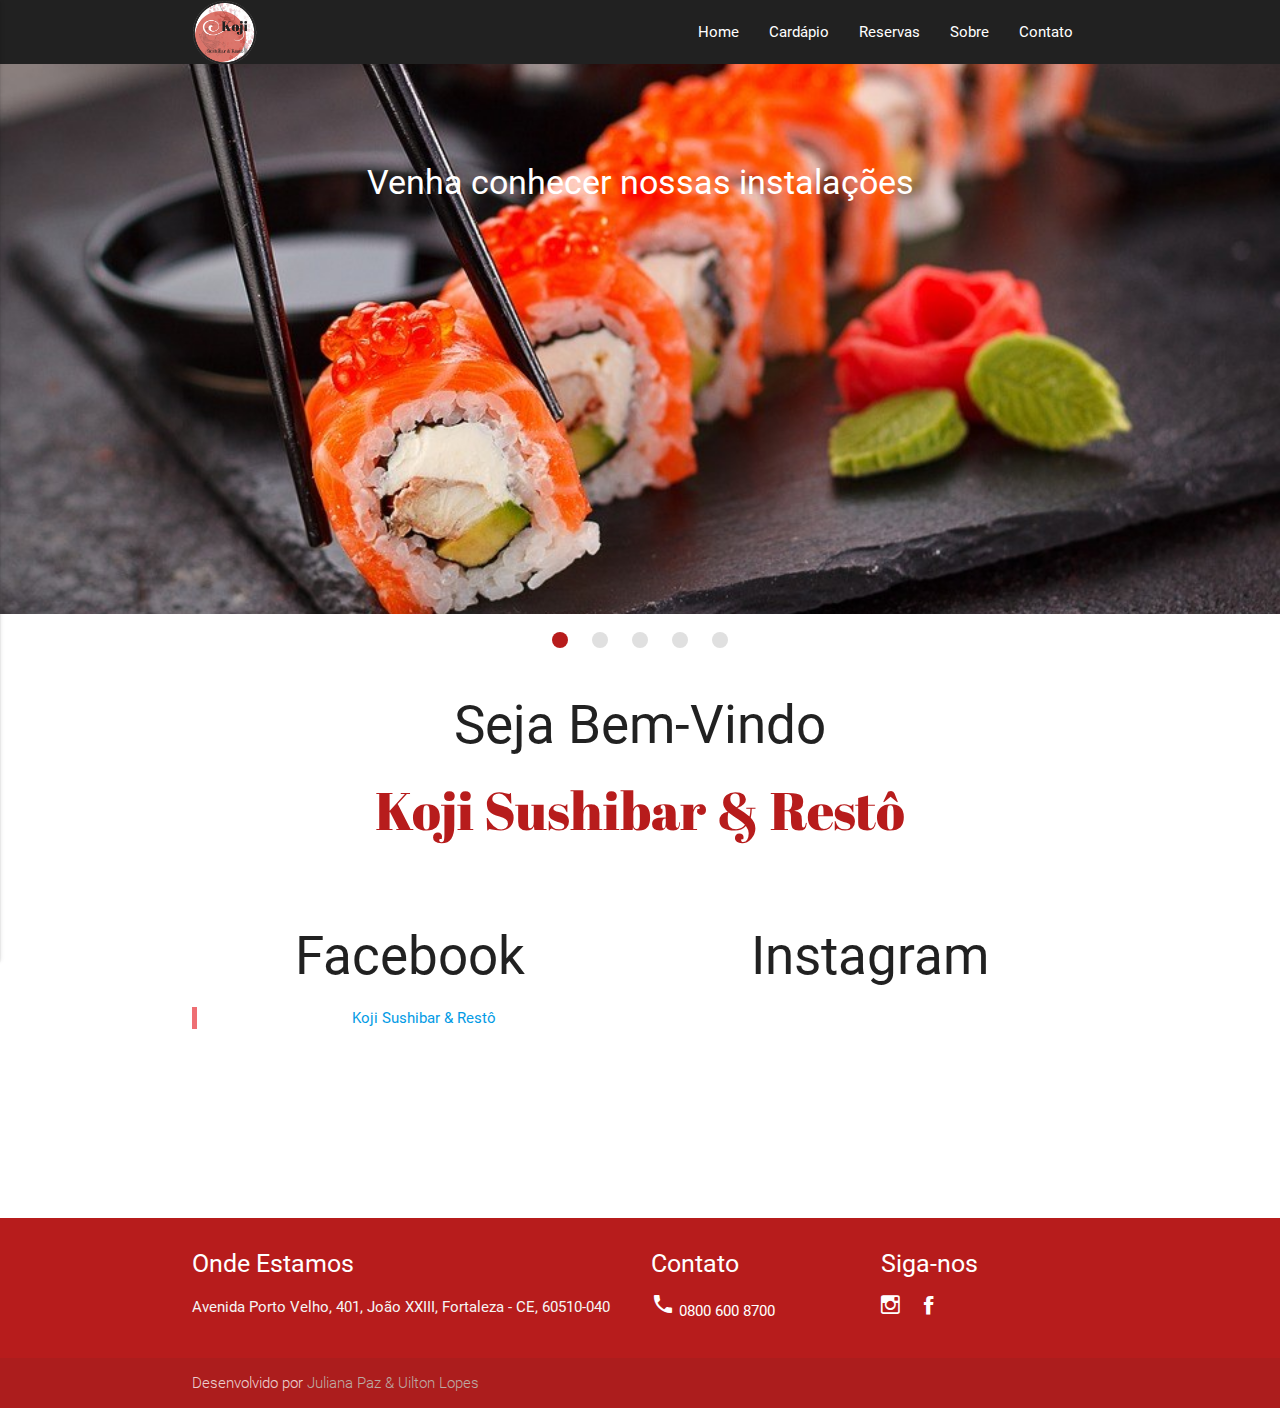
==== index.html @ aae3922b "ajuste facebook" ====
<!DOCTYPE html>
<html lang="pt-BR">
<head>
  <meta http-equiv="Content-Type" content="text/html; charset=UTF-8"/>
  <meta name="viewport" content="width=device-width, initial-scale=1"/>
  <link rel="apple-touch-icon" sizes="57x57" href="images/favicons/apple-icon-57x57.png">
  <link rel="apple-touch-icon" sizes="60x60" href="images/favicons/apple-icon-60x60.png">
  <link rel="apple-touch-icon" sizes="72x72" href="images/favicons/apple-icon-72x72.png">
  <link rel="apple-touch-icon" sizes="76x76" href="images/favicons/apple-icon-76x76.png">
  <link rel="apple-touch-icon" sizes="114x114" href="images/favicons/apple-icon-114x114.png">
  <link rel="apple-touch-icon" sizes="120x120" href="images/favicons/apple-icon-120x120.png">
  <link rel="apple-touch-icon" sizes="144x144" href="images/favicons/apple-icon-144x144.png">
  <link rel="apple-touch-icon" sizes="152x152" href="images/favicons/apple-icon-152x152.png">
  <link rel="apple-touch-icon" sizes="180x180" href="images/favicons/apple-icon-180x180.png">
  <link rel="icon" type="image/png" sizes="192x192"  href="images/favicons/android-icon-192x192.png">
  <link rel="icon" type="image/png" sizes="32x32" href="images/favicons/favicon-32x32.png">
  <link rel="icon" type="image/png" sizes="96x96" href="images/favicons/favicon-96x96.png">
  <link rel="icon" type="image/png" sizes="16x16" href="images/favicons/favicon-16x16.png">
  <link rel="manifest" href="images/favicons/manifest.json">
  <meta name="msapplication-config" content="images/favicons/browserconfig.xml" />
  <meta name="msapplication-TileColor" content="#ffffff">
  <meta name="msapplication-TileImage" content="images/favicons/ms-icon-144x144.png">
  <meta name="theme-color" content="#ffffff">
  <title>Koji Sushibar & Restô</title>

  <!-- CSS  -->
  <link href="https://fonts.googleapis.com/icon?family=Material+Icons" rel="stylesheet">
  <link href="https://fonts.googleapis.com/css?family=Abril+Fatface" rel="stylesheet">

  <link href="css/materialize.css" type="text/css" rel="stylesheet" media="screen,projection"/>
  <link href="css/style.css" type="text/css" rel="stylesheet" media="screen,projection"/>
  <link href="css/ionicons.css" type="text/css" rel="stylesheet" media="screen,projection"/><!-- LightWidget WIDGET -->
  <script src="//lightwidget.com/widgets/lightwidget.js"></script>
</head>
<body>

  <div id="fb-root"></div>
  <script>(function (d, s, id) {
      var js, fjs = d.getElementsByTagName(s)[0];
      if (d.getElementById(id)) return;
      js = d.createElement(s); js.id = id;
      js.src = 'https://connect.facebook.net/pt_BR/sdk.js#xfbml=1&version=v2.10';
      fjs.parentNode.insertBefore(js, fjs);
    }(document, 'script', 'facebook-jssdk'));</script>

  <nav class=" grey darken-4" role="navigation">
    <div class="nav-wrapper container">
      <a id="logo-container" href="index.html" class="brand-logo"><img class="logo-koji" src="images/logo.png" alt=""></a>
      <ul class="right hide-on-med-and-down">
        <li><a href="index.html">Home</a></li>
        <li><a href="cardapio.html">Cardápio</a></li>
        <li><a href="reservas.html">Reservas</a></li>
        <li><a href="sobre.html">Sobre</a></li>
        <li><a href="contato.html">Contato</a></li>
      </ul>

      <ul id="nav-mobile" class="side-nav">
        <li><a href="index.html">Home</a></li>
        <li><a href="cardapio.html">Cardápio</a></li>
        <li><a href="reservas.html">Reservas</a></li>
        <li><a href="sobre.html">Sobre</a></li>
        <li><a href="contato.html">Contato</a></li>
      </ul>
      <a href="#" data-activates="nav-mobile" class="button-collapse"><i class="material-icons">menu</i></a>
    </div>
  </nav>

  <div class="slider">
     <ul class="slides">
       <li>
         <img src="images/slider/01.jpg"> <!-- random image -->
         <div class="caption center-align">
           <h4>Venha conhecer nossas instalações</h4>
         </div>
       </li>
       <li>
         <img src="images/slider/02.jpg"> <!-- random image -->
         <div class="caption left-align">
         </div>
       </li>
       <li>
         <img src="images/slider/03.jpg"> <!-- random image -->
         <div class="caption right-align">
           <h4>O sabor que você procura</h4>
         </div>
       </li>
       <li>
         <img src="images/slider/04.jpg"> <!-- random image -->
         <div class="caption center-align">
         </div>
       </li>
       <li>
         <img src="images/slider/05.jpg"> <!-- random image -->
         <div class="caption center-align">
           <h4>Os melhores sushis da cidade você encontra aqui!</h4>
         </div>
       </li>
     </ul>
   </div>

  <div class="container">
    <div class="section">

      <!--   Icon Section   -->
      <div class="row">
        <div class="col s12 m12">
          <h2 class="header center ">Seja Bem-Vindo</h2>
          <h2 class="header center red-text text-darken-4 font-custom">Koji Sushibar & Restô</h2>
          <div class="row">
           <div class="col s12 m6">
            <h2 class="header center ">Facebook</h2>
            <div class="fb-page center-align" data-href="https://www.facebook.com/Koji-Sushibar-Rest%C3%B4-158078641458672/" data-tabs="timeline"
              data-small-header="false" data-adapt-container-width="true" data-hide-cover="false" data-show-facepile="true">
              <blockquote cite="https://www.facebook.com/Koji-Sushibar-Rest%C3%B4-158078641458672/" class="fb-xfbml-parse-ignore">
                <a href="https://www.facebook.com/Koji-Sushibar-Rest%C3%B4-158078641458672/">Koji Sushibar &amp; Restô</a>
              </blockquote>
            </div>
           </div>
           <div class="col s12 m6 center-align">
            <h2 class="header center ">Instagram</h2>
            <iframe src="//lightwidget.com/widgets/8114e219bb50584c922c8d142a0c74e5.html" scrolling="no" allowtransparency="true" class="lightwidget-widget"
              style="width: 100%; border: 0; overflow: hidden;"></iframe>

           </div>
          </div>
        </div>
      </div>

    </div>
  </div>


  <footer class="page-footer red darken-4">
    <div class="container">
      <div class="row">
        <div class="col l6 s12">
          <h5 class="white-text">Onde Estamos</h5>
          <p class="grey-text text-lighten-4">Avenida Porto Velho, 401, João XXIII, Fortaleza - CE, 60510-040</p>
        </div>
        <div class="col l3 s6">
          <h5 class="white-text">Contato</h5>
          <ul>
            <li><i class="material-icons">local_phone</i> 0800 600 8700</li>
          </ul>
        </div>
        <div class="col l3 s6">
          <h5 class="white-text">Siga-nos</h5>
          <ul>
            <li><h5><a href="#" class="white-text"><i class="ion-social-instagram-outline"></i></a> &nbsp&nbsp&nbsp<a href="#" class="white-text"><i class="ion-social-facebook"></i></a></h5></li>
          </ul>
        </div>
      </div>
    </div>
    <div class="footer-copyright">
      <div class="container">
      Desenvolvido por <a class="brown-text text-lighten-3" href="#">Juliana Paz & Uilton Lopes</a>
      </div>
    </div>
  </footer>


  <!--  Scripts-->
  <script src="https://code.jquery.com/jquery-2.1.1.min.js"></script>
  <script src="js/materialize.js"></script>
  <script src="js/init.js"></script>


  </body>
</html>
---- css/style.css ----
/* Custom Stylesheet */
/**
 * Use this file to override Materialize files so you can update
 * the core Materialize files in the future
 *
 * Made By MaterializeCSS.com
 */


nav ul a,
nav .brand-logo {
  color: #fff;
}

p {
  line-height: 2rem;
}

.button-collapse {
  color: #b71c1c;
}

.parallax-container {
  min-height: 380px;
  line-height: 0;
  height: auto;
  color: rgba(255,255,255,.9);
}
  .parallax-container .section {
    width: 100%;
  }

@media only screen and (max-width : 992px) {
  .parallax-container .section {
    position: absolute;
    top: 40%;
  }
  #index-banner .section {
    top: 10%;
  }
}

@media only screen and (max-width : 600px) {
  #index-banner .section {
    top: 0;
  }
}

.icon-block {
  padding: 0 15px;
}
.icon-block .material-icons {
  font-size: inherit;
}

footer.page-footer {
  margin: 0;
}

.logo-koji{
  height: 65px;
}
.card .card-content {
    padding: 8px;
}
.font-custom{
  font-family: 'Abril Fatface', cursive !important;
  margin-bottom: 60px;
}

.side-nav li > a:hover {
    background-color: #b71c1c;
}

nav ul a:hover {
    background-color: #b71c1c;
}

.slider .indicators .indicator-item.active {
  background-color: #b71c1c;
}

nav, nav .nav-wrapper i, nav a.button-collapse, nav a.button-collapse i {
    height: 64px !important;
    line-height: 64px !important;
}
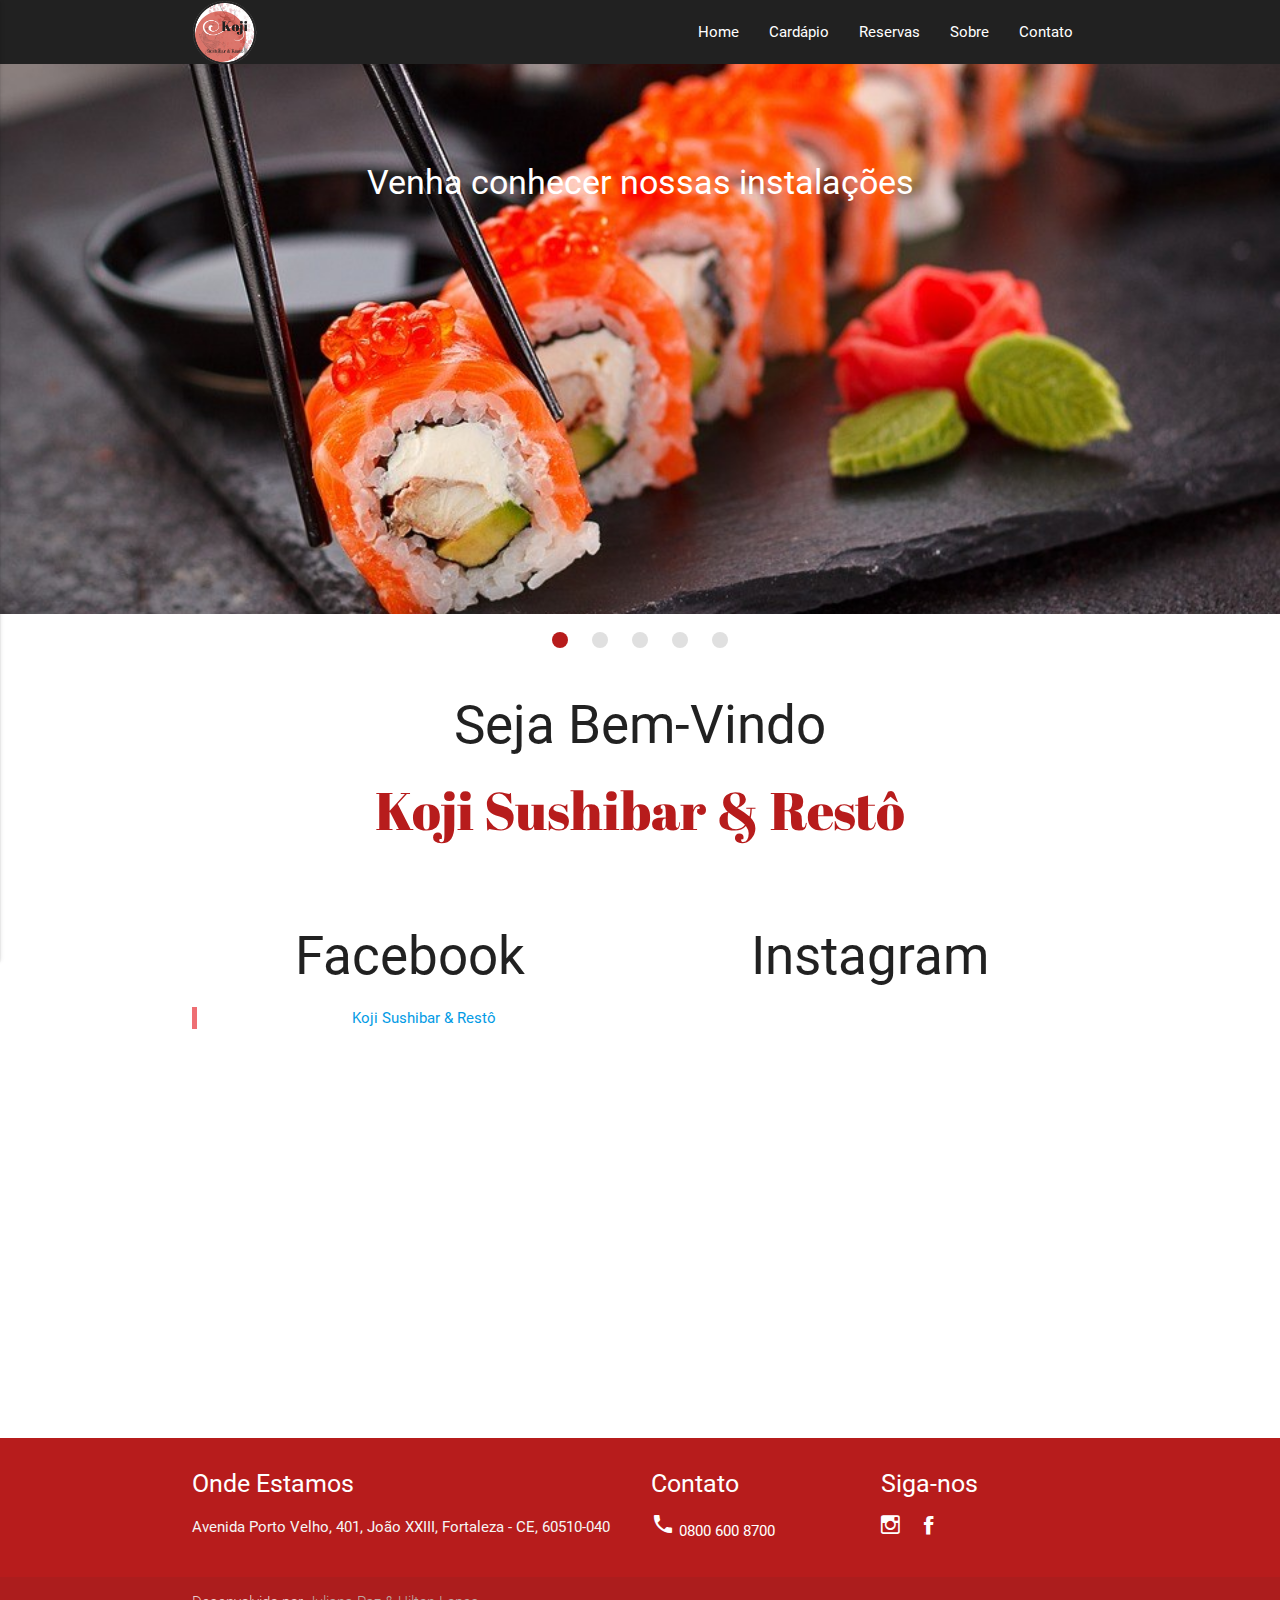
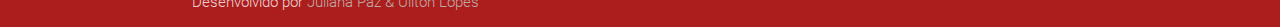
==== commit 9384241d: "ajuste facebook" ====
--- a/index.html
+++ b/index.html
@@ -29,8 +29,7 @@
 
   <link href="css/materialize.css" type="text/css" rel="stylesheet" media="screen,projection"/>
   <link href="css/style.css" type="text/css" rel="stylesheet" media="screen,projection"/>
-  <link href="css/ionicons.css" type="text/css" rel="stylesheet" media="screen,projection"/><!-- LightWidget WIDGET -->
-  <script src="//lightwidget.com/widgets/lightwidget.js"></script>
+  <link href="css/ionicons.css" type="text/css" rel="stylesheet" media="screen,projection"/>
 </head>
 <body>
 
@@ -118,8 +117,8 @@
            </div>
            <div class="col s12 m6 center-align">
             <h2 class="header center ">Instagram</h2>
-            <iframe src="//lightwidget.com/widgets/8114e219bb50584c922c8d142a0c74e5.html" scrolling="no" allowtransparency="true" class="lightwidget-widget"
-              style="width: 100%; border: 0; overflow: hidden;"></iframe>
+            <iframe src="//users.instush.com/collage-tiny/?cols=7&rows=7&bg=transparent&space=true&rd=false&grd=false&gpd=6&user_id=6295194646&username=kojisushibar&sid=-1&susername=-1&tag=-1&stype=mine&t=999999_o3rooUMYet9h8YyOx71Mav7PE_XGdKXQ_nUI_26q8YU12kJAuffybiQ1Q1eRaynr1UzX2L6Uic"
+              allowtransparency="true" frameborder="0" scrolling="no" style="display:block;width:376px;height:376px;border:none;overflow:visible;"></iframe>
 
            </div>
           </div>
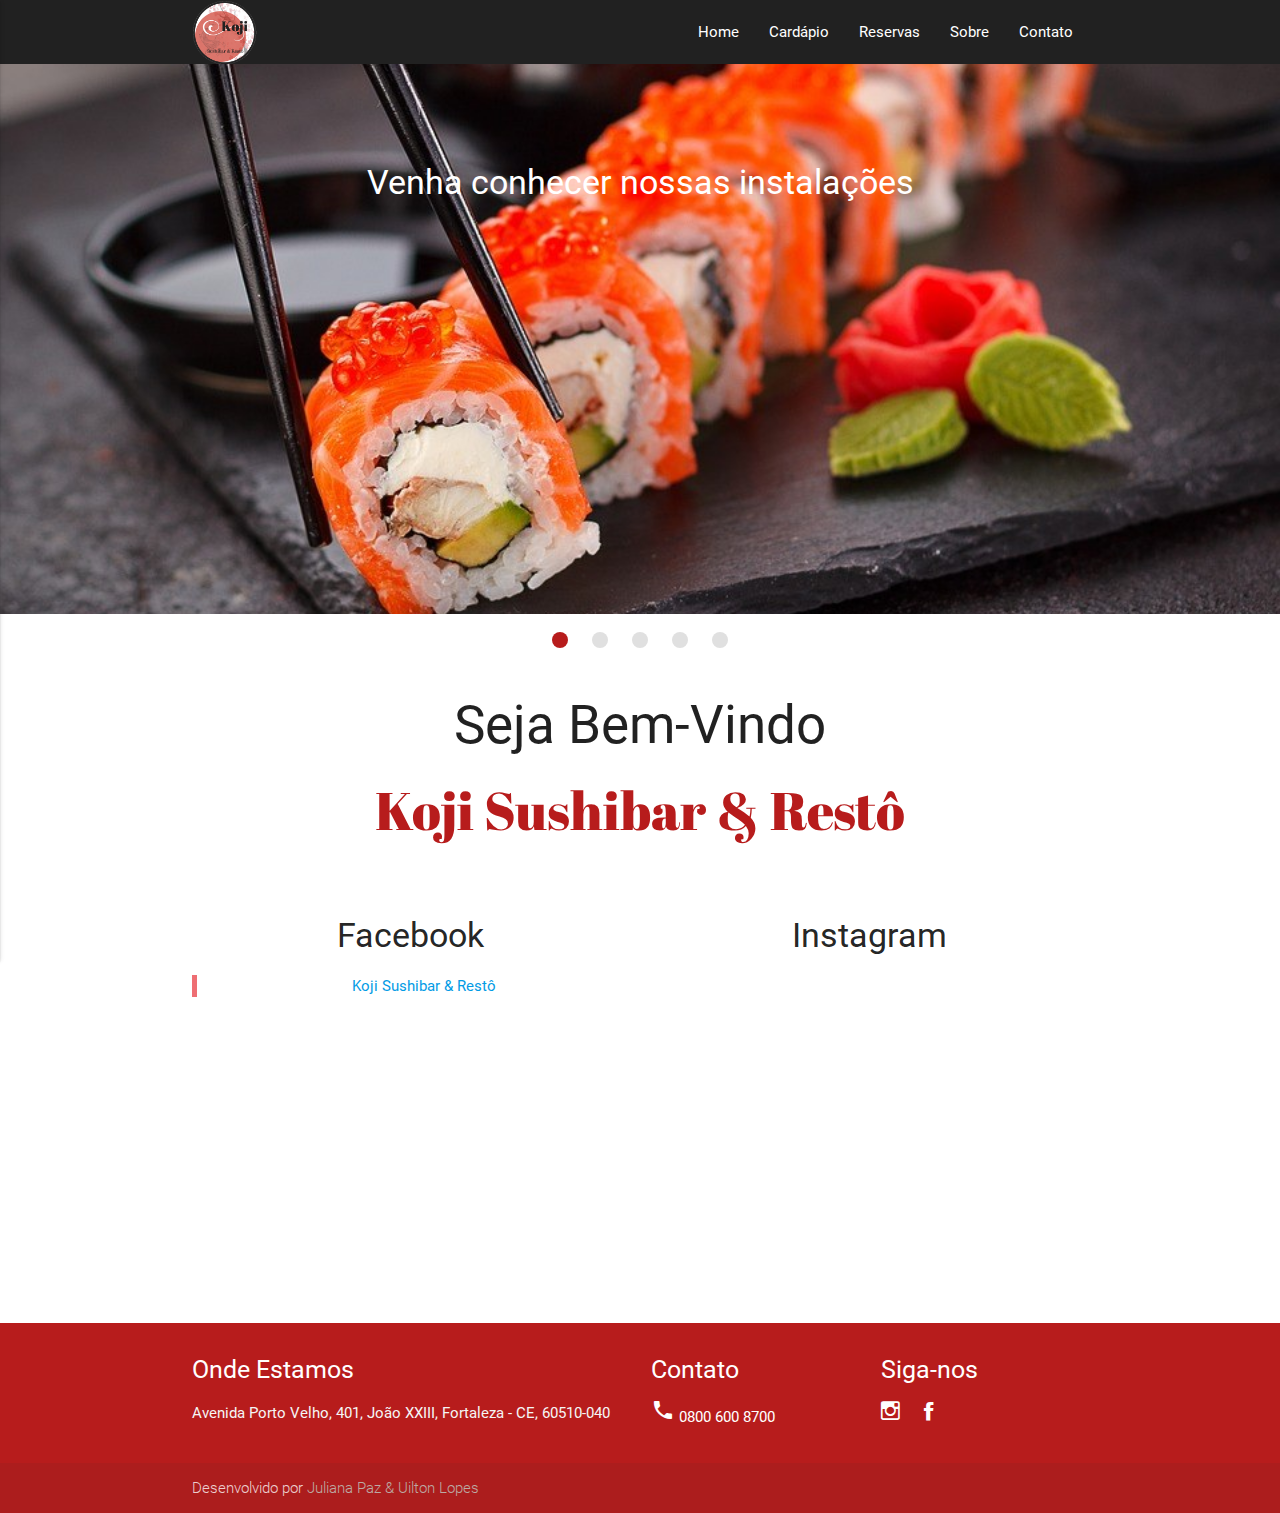
==== commit be046c38: "ajuste facebook" ====
--- a/index.html
+++ b/index.html
@@ -107,7 +107,7 @@
           <h2 class="header center red-text text-darken-4 font-custom">Koji Sushibar & Restô</h2>
           <div class="row">
            <div class="col s12 m6">
-            <h2 class="header center ">Facebook</h2>
+            <h4 class="center">Facebook</h4>
             <div class="fb-page center-align" data-href="https://www.facebook.com/Koji-Sushibar-Rest%C3%B4-158078641458672/" data-tabs="timeline"
               data-small-header="false" data-adapt-container-width="true" data-hide-cover="false" data-show-facepile="true">
               <blockquote cite="https://www.facebook.com/Koji-Sushibar-Rest%C3%B4-158078641458672/" class="fb-xfbml-parse-ignore">
@@ -116,9 +116,9 @@
             </div>
            </div>
            <div class="col s12 m6 center-align">
-            <h2 class="header center ">Instagram</h2>
+            <h4 class="center">Instagram</h4>
             <iframe src="//users.instush.com/collage-tiny/?cols=7&rows=7&bg=transparent&space=true&rd=false&grd=false&gpd=6&user_id=6295194646&username=kojisushibar&sid=-1&susername=-1&tag=-1&stype=mine&t=999999_o3rooUMYet9h8YyOx71Mav7PE_XGdKXQ_nUI_26q8YU12kJAuffybiQ1Q1eRaynr1UzX2L6Uic"
-              allowtransparency="true" frameborder="0" scrolling="no" style="display:block;width:376px;height:376px;border:none;overflow:visible;"></iframe>
+              allowtransparency="true" frameborder="0" scrolling="no" style="display:block;width:300px;height:300px;border:none;overflow:visible;"></iframe>
 
            </div>
           </div>
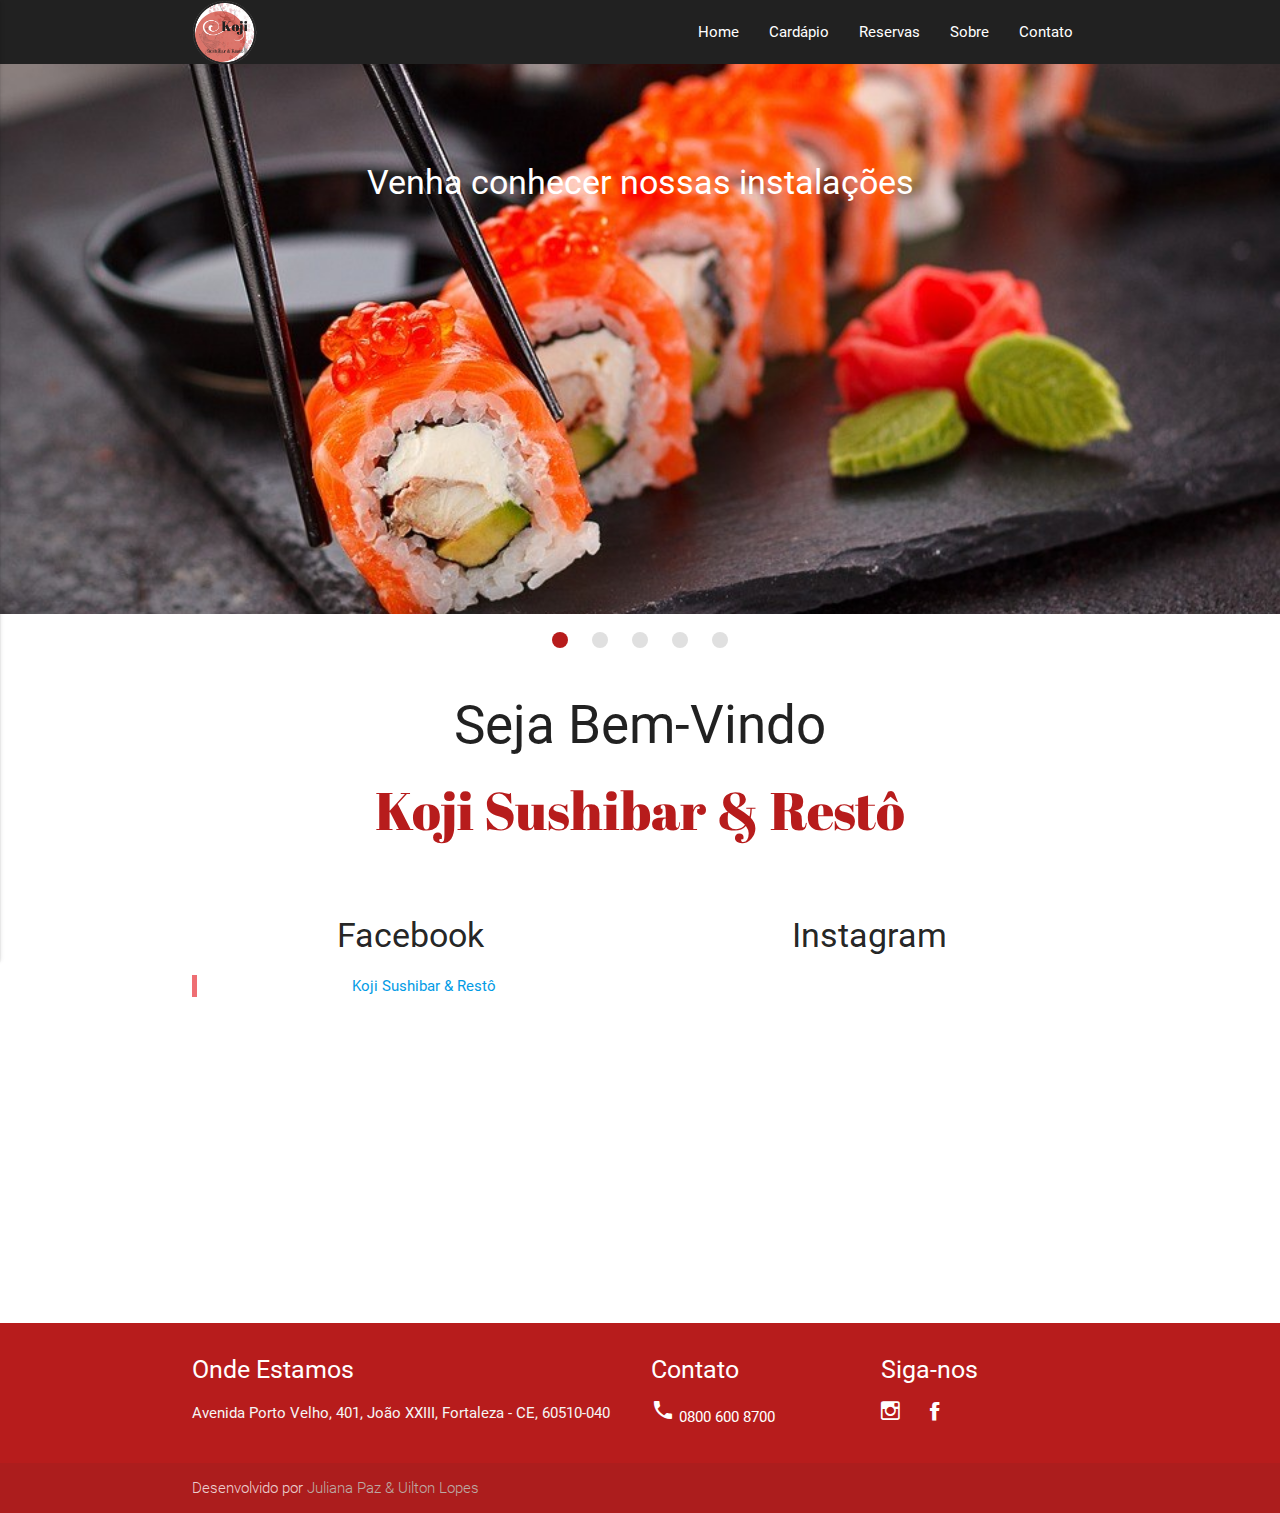
==== commit 1645dd91: "links footer" ====
--- a/index.html
+++ b/index.html
@@ -107,18 +107,22 @@
           <h2 class="header center red-text text-darken-4 font-custom">Koji Sushibar & Restô</h2>
           <div class="row">
            <div class="col s12 m6">
-            <h4 class="center">Facebook</h4>
-            <div class="fb-page center-align" data-href="https://www.facebook.com/Koji-Sushibar-Rest%C3%B4-158078641458672/" data-tabs="timeline"
-              data-small-header="false" data-adapt-container-width="true" data-hide-cover="false" data-show-facepile="true">
-              <blockquote cite="https://www.facebook.com/Koji-Sushibar-Rest%C3%B4-158078641458672/" class="fb-xfbml-parse-ignore">
-                <a href="https://www.facebook.com/Koji-Sushibar-Rest%C3%B4-158078641458672/">Koji Sushibar &amp; Restô</a>
-              </blockquote>
-            </div>
+            <h4 class="center"><a class="facebook" href="https://www.facebook.com/Koji-Sushibar-Rest%C3%B4-158078641458672/" target="_blank">Facebook</a></h4>
+            <center>
+              <div class="fb-page" data-href="https://www.facebook.com/Koji-Sushibar-Rest%C3%B4-158078641458672/" data-tabs="timeline"
+                data-height="300" data-small-header="true" data-adapt-container-width="true" data-hide-cover="false" data-show-facepile="true">
+                <blockquote cite="https://www.facebook.com/Koji-Sushibar-Rest%C3%B4-158078641458672/" class="fb-xfbml-parse-ignore">
+                  <a href="https://www.facebook.com/Koji-Sushibar-Rest%C3%B4-158078641458672/">Koji Sushibar &amp; Restô</a>
+                </blockquote>
+              </div>
+            </center>
            </div>
            <div class="col s12 m6 center-align">
-            <h4 class="center">Instagram</h4>
-            <iframe src="//users.instush.com/collage-tiny/?cols=7&rows=7&bg=transparent&space=true&rd=false&grd=false&gpd=6&user_id=6295194646&username=kojisushibar&sid=-1&susername=-1&tag=-1&stype=mine&t=999999_o3rooUMYet9h8YyOx71Mav7PE_XGdKXQ_nUI_26q8YU12kJAuffybiQ1Q1eRaynr1UzX2L6Uic"
-              allowtransparency="true" frameborder="0" scrolling="no" style="display:block;width:300px;height:300px;border:none;overflow:visible;"></iframe>
+            <h4 class="center"><a class="instagram" href="https://www.instagram.com/kojisushibar/" target="_blank">Instagram</a></h4>
+            <center>
+              <iframe src="//users.instush.com/collage-tiny/?cols=7&rows=7&bg=transparent&space=true&rd=false&grd=false&gpd=6&user_id=6295194646&username=kojisushibar&sid=-1&susername=-1&tag=-1&stype=mine&t=999999_o3rooUMYet9h8YyOx71Mav7PE_XGdKXQ_nUI_26q8YU12kJAuffybiQ1Q1eRaynr1UzX2L6Uic"
+                allowtransparency="true" frameborder="0" scrolling="no" style="display:block;width:300px;height:300px;border:none;overflow:visible;"></iframe>
+            </center>
 
            </div>
           </div>
@@ -145,7 +149,16 @@
         <div class="col l3 s6">
           <h5 class="white-text">Siga-nos</h5>
           <ul>
-            <li><h5><a href="#" class="white-text"><i class="ion-social-instagram-outline"></i></a> &nbsp&nbsp&nbsp<a href="#" class="white-text"><i class="ion-social-facebook"></i></a></h5></li>
+            <li>
+              <h5>
+                <a href="https://www.instagram.com/kojisushibar/" class="white-text" target="_blank">
+                  <i class="ion-social-instagram-outline"></i>
+                </a> &nbsp&nbsp&nbsp
+                <a href="https://www.facebook.com/Koji-Sushibar-Rest%C3%B4-158078641458672/" class="white-text" target="_blank">
+                  <i class="ion-social-facebook"></i>
+                </a>
+              </h5>
+            </li>
           </ul>
         </div>
       </div>
--- a/css/style.css
+++ b/css/style.css
@@ -84,3 +84,15 @@
     height: 64px !important;
     line-height: 64px !important;
 }
+.facebook{
+  color: rgba(0, 0, 0, 0.87);
+}
+.facebook:hover{
+  color: #4267b2;
+}
+.instagram{
+  color: rgba(0, 0, 0, 0.87);
+}
+.instagram:hover{
+  color: #cd486b;
+}